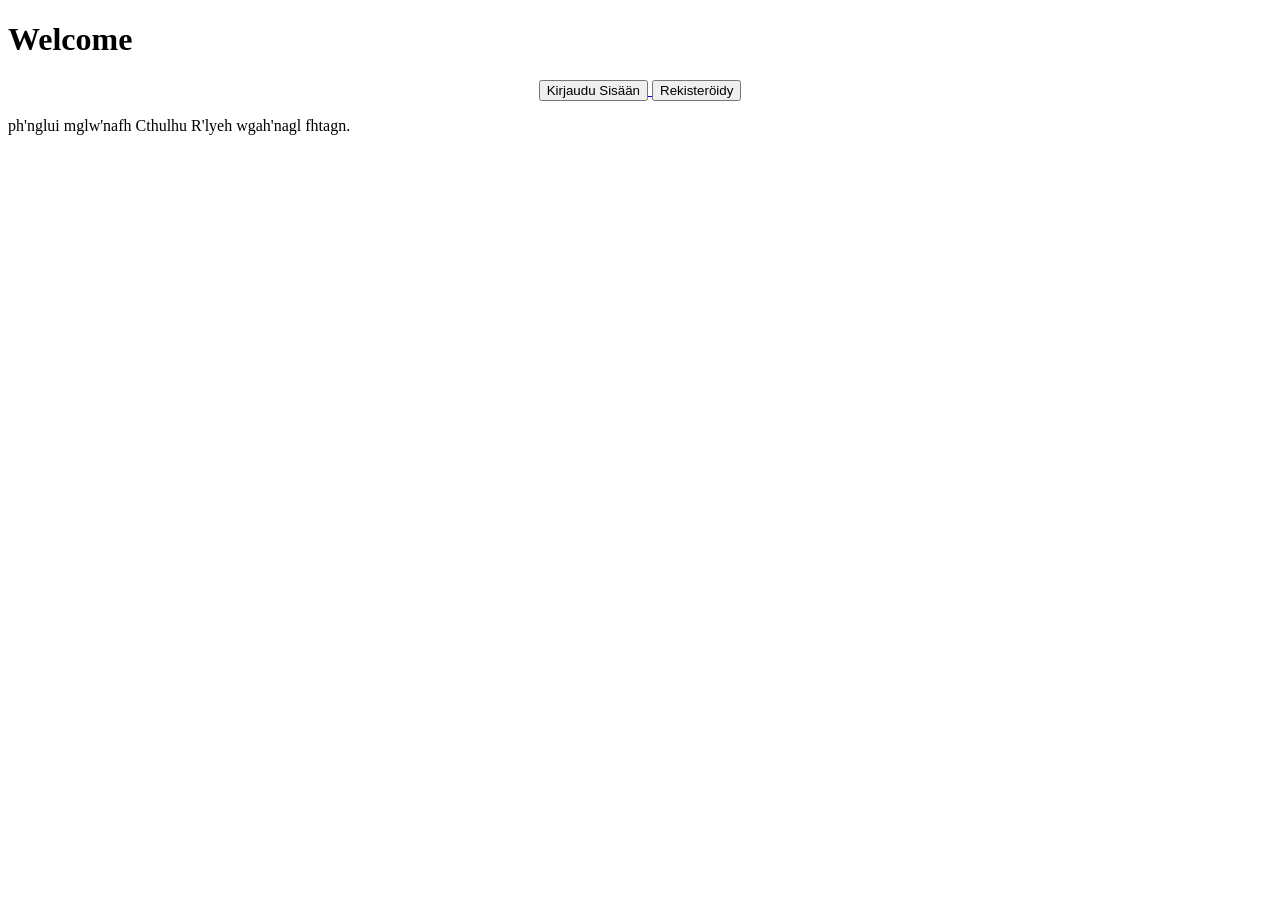
==== Pages/Entrance.html @ 5c8a3d48 "Uusi kansio rakenne" ====
<!DOCTYPE html>
<html lang="fi">
<head>
    <meta charset="UTF-8">
    <meta name="viewport" content="width=device-width, initial-scale=1.0">
    <title>To Do App</title>
    <link rel="stylesheet" href="style.css">
    <script src="app.js" defer></script>
    <style>@import url('https://fonts.googleapis.com/css2?family=New+Rocker&display=swap');
    </style>
</head>
<body>


    

    <h1 class="Welcometxt">Welcome</h1>
    <div class="wrapper">
        <center>
        <a href="/signup.html">
            <Button id="enterBTN">Kirjaudu Sisään</Button>
        </a>
        <a href="/signin.html">
            <Button id="enterBTN">Rekisteröidy</Button>
        </a>
        </center>
    </div>


<footer>
	<p>
        ph'nglui mglw'nafh Cthulhu R'lyeh wgah'nagl fhtagn.
	</p>
</footer>




</body>
</html>
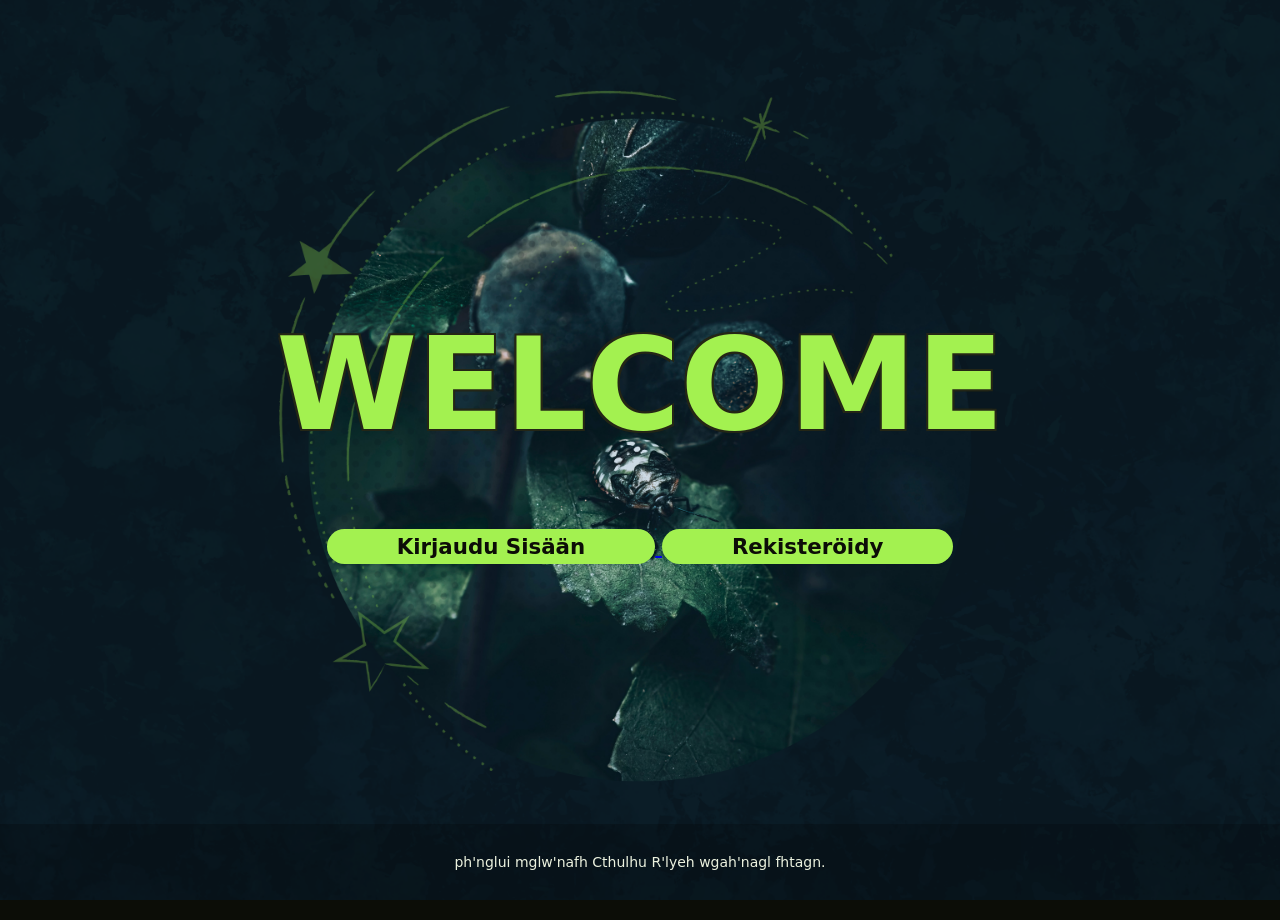
==== commit 00412ffc: "Linkityktset pistetty kuntoon sivuissa" ====
--- a/Pages/Entrance.html
+++ b/Pages/Entrance.html
@@ -4,8 +4,9 @@
     <meta charset="UTF-8">
     <meta name="viewport" content="width=device-width, initial-scale=1.0">
     <title>To Do App</title>
-    <link rel="stylesheet" href="style.css">
-    <script src="app.js" defer></script>
+    <link rel="stylesheet" href="/Assets/Css/style.css">
+    <!--Defer käsky Scriptissä suorittaa JS:n vasta kun html ja css ovat ladanneet ensin-->
+    <script src="/Assets/Js/app.js" defer></script>
     <style>@import url('https://fonts.googleapis.com/css2?family=New+Rocker&display=swap');
     </style>
 </head>
@@ -17,10 +18,10 @@
     <h1 class="Welcometxt">Welcome</h1>
     <div class="wrapper">
         <center>
-        <a href="/signup.html">
+        <a href="/Pages/signin.html">
             <Button id="enterBTN">Kirjaudu Sisään</Button>
         </a>
-        <a href="/signin.html">
+        <a href="/Pages/signup.html">
             <Button id="enterBTN">Rekisteröidy</Button>
         </a>
         </center>
--- a/Assets/Css/style.css
+++ b/Assets/Css/style.css
@@ -0,0 +1,591 @@
+:root{
+    --background: #0C0D07;
+    --primary-color: #242616;
+    --secondary-color: #53593C;
+    --accent-color: #A3F150;
+    --text-color: #ECF2DF;
+    --secondary-text-color: #3c404f;
+    --base-transparent-90: rgba(247, 247, 247, 0.9);
+    --base-transparent-100: rgba(247, 247, 247, 1);
+}
+
+.dark-theme {
+    --background: #F2A7C3;
+    --primary-color: #07090D;
+    --secondary-color:  #A66583;
+    --accent-color: #F2A7C3;
+    --text-color: #BF505A;
+    --secondary-text-color: #2C3A40;
+    --base-transparent-90: rgba(247, 247, 247, 0.9);
+    --base-transparent-100: rgba(247, 247, 247, 1);
+    background-image: url(/Images/Pink-Theme.png);
+}
+
+/*Kun padding ja Margin alussa nollanna, saa kaikki suoraan nolattua*/
+*{
+    margin: 0;
+    padding: 0;
+}
+
+/*Tekstiä varten asetukset, Fontin väri haettu ROOTISTA*/
+html{
+    font-family: "New Rocker", system-ui;
+    font-size: 16pt;
+    color: var(--text-color);
+}
+
+/*Bodyssa annettu minimipituus, vähän paddingiä sekä taustaväri haettu rootista. Flex myös käytössä responsiivisuuden lisäämiseksi*/
+body{
+    background-image: url(/Images/Todo-Background.png);
+    background-repeat: no-repeat;
+    background-size: cover;
+    background-position: center;
+    background-attachment: fixed;
+    transition: background 0.3s ease-in-out;
+    min-height: 100vh; /*Koko näytön kokoinen*/
+    padding: 10px;
+    background-color: var(--background);
+    display: flex;
+    flex-direction: column; /*Flexbox järjestää tavarat nyt pystysuoraan*/
+    align-items: center; /*Keskittää itemit*/
+}
+
+h1 {
+    margin-top: 100px;
+    margin-bottom: 20px;
+    font-size: 5rem; /*h1 otsikko on nyt 3 kertaa suurempi kuin standardi fontti koko*/
+    font-weight: 800; 
+    text-transform: uppercase; 
+    text-align: center;
+    color: var(--accent-color);
+    text-shadow:
+        -2px -2px 0 var(--primary-color),
+        2px -2px 0 var(--primary-color),
+        -2px  2px 0 var(--primary-color),
+        2px  2px 0 var(--primary-color);
+}
+
+.wrapper {
+    width: 700px; /*suurilla näytöillä leveys on 700px*/
+    max-width: 100%; /*huolehtii, että pienemmillä laitteilla leveys on 100%*/
+    display: flex;
+    flex-direction: column;
+    gap: 10px; /*Itemien välissä pieni hengitysrako*/
+}
+
+#todo-input {
+    box-sizing: border-box; /*Pitää kaikki nätisti supussa, vaikka lisäisi paddingiä, helpompi hallita layoutia ja designia, eli height ja width hallitsevat design elementtiä. Kun taas padding ja border vaikuttavat sisennetysti*/
+    padding: 12px 20px; 
+    width: 100%; /*input field on nyt koko Wrapperin kokoinen*/
+    background: none;
+    border: 2px solid var(--secondary-color);
+    border-radius: 1000px; /*pyöristetyt kulmat*/
+    font: inherit; /*perii aiemmat fonttiasetukset*/
+    color: var(--text-color);
+    caret-color: var(--accent-color);
+}
+
+
+/*Poistaa Input kentän 'Highlight' elementin, eri selaimilla on eriväriset highlight värit, kun aloitat kirjoittamisen, jotka saattavat häiritä Appin ulkoasua*/
+#todo-input:focus {
+    outline: none;
+}
+
+
+/*siirretään Add button input-kentän oikeaan reunaan, koska right ja top on 0*/
+form {
+    position: relative;
+}
+
+#add-button {
+    position: absolute;
+    top: 0;
+    right: 0;
+    /*Buttonin tyylit alla*/
+    background-color: var(--accent-color);
+    height: 100%;
+    padding: 0 30px;
+    border: none;
+    border-radius: 1000px;
+    font: inherit;
+    font-weight: 600;
+    color: var(--background);
+    cursor: pointer;
+}
+
+.todo {
+    margin-bottom: 10px;
+    padding: 0 16px;
+    /*Piti vaihtaa VAR väri RBGA:ksi, jotta saan hiukan läpinäkyvyyttä*/
+    background-color: rgba(36, 38, 22, 0.4);
+    border-radius: 15px;
+    display: flex;
+    align-items: center;
+}
+
+
+/*Koska alussa oli määritetty todo padding ja margin 0:ksi, nyt saadaan muokattua niin että teksti kasvaa*/
+.todo .todo-text{
+    padding: 15px;
+    padding-right: 0;
+    flex-grow: 1; /*varmistaa, että teksti osuus vie niin paljon tilaa kuin parent-elementti sallii, työntää iconit reunoihin*/
+    transition: 200ms ease; /*Teksti vaihtaa väriä nätimmin*/
+}
+
+
+/*Flexbox keskittää delete buttonin keskelle pystyy- ja vaakasuoraan Justifyn ja alingin takia. Nappi tausta katosi myös, nyt näkyy vain iconi*/
+.delete-button{
+    padding: 3px;
+    background: none;
+    border: none;
+    display: flex;
+    justify-content: center;
+    align-items: center;
+    cursor: pointer;
+}
+
+
+/*Delete button vaihtaa väriä nätimmin*/
+.delete-button svg {
+    transition: 200ms ease;
+}
+
+.delete-button:hover svg {
+    fill: #BB000C;
+}
+
+/*tehdään ympyrä DONE iconin ympärille, ja varmistetaan, että se pysyy ympyränä*/
+.custom-checkbox {
+    border: 2px solid var(--accent-color);
+    border-radius: 50%;
+    min-height: 20px;
+    min-width: 20px; /*Min height ja width takaa, että ympyrä ei mene luttuun*/
+    display: flex;
+    justify-content: center;
+    align-items: center;
+    flex-shrink: 0; /*takaa ettei muut elementit purista sitä luttuun, eli ympyrä pysyy ympyränä muista elementeistä riippumatta*/
+    transition: 200ms ease; /*tehtävä tehty väri vaihdos näyttää nätimmältä*/
+    cursor: pointer;
+}
+
+
+/*Käytettiin pseudo-classia Checked, jolla saadaan DONE ympyrään väri, kun klikataan sitä*/
+input[type="checkbox"]:checked ~ .custom-checkbox {
+    background-color: var(--accent-color);
+}
+
+/*kun checkbox aktivoituu, meidän svg tulee näkyviin*/
+input[type="checkbox"]:checked ~ .custom-checkbox svg {
+    fill: var(--primary-color);
+}
+
+/*~ on sibling selector, nyt kun on klikattu taskia, sen yli menee viiva ja väri muuttuu harmaaksi*/
+input[type="checkbox"]:checked ~ .todo-text{
+    text-decoration: line-through;
+    color: var(--secondary-color);
+}
+
+/*piilotetaan perus checkbox, jotta vain meidän hieno ympyrä näkyy*/
+input[type="checkbox"]{
+    display: none;
+}
+
+
+/*Mobiili asetukset, vaihdetaan fontti kokoa, add button menee input kentän alle*/
+@media(max-width: 500px){
+    html{
+        font-size: 12pt;
+    }
+    /*Add buttonin asetukset, aikaiseemin se oli liimaattu kiinni absoluuttisella ja nyt se irrotetaan pienemmälle ruudulle inputin alle*/
+    #add-button{
+        position: unset;
+        width: 100%;
+        margin-top: 10px;
+        padding: 15px;
+        height: auto;
+    }
+    h1{
+        margin-top: 50px;
+        font-size: 15vw; /*viewpointwidth, eli ihan pienillä mobiiliruuduilla, otsikko on pienempi verrattuna hiukan isompiin mobiili ruutuihin*/
+    }
+}
+
+/*ENTRANCE PAGE STYLES*/
+
+.Welcometxt {
+    font-size: 6rem;
+}
+
+#enterBTN {
+    background-color: var(--accent-color);
+    height: 100%;
+    padding: 5px 70px;
+    border: none;
+    border-radius: 1000px;
+    font: inherit;
+    font-weight: 600;
+    color: var(--background);
+    cursor: pointer;
+    margin-top: 50px;
+
+}
+
+#enterBTN:hover{
+    background: var(--background);
+    border: 1px solid var(--accent-color);
+    color: var(--text-color);
+    padding: 10px 85px;
+    transform: scale(1.05);
+    transition: ease-in 0.5s;
+}
+
+footer {
+    background-color: rgba(0, 0, 0, 0.2); 
+    color: var(--text-color);
+    padding: 20px;
+    text-align: center;
+    font-size: 14px;
+    bottom: 0;
+    position: fixed;
+    left: 0;
+    right: 0;
+    z-index: 999;
+}
+
+footer p {
+    margin: 10px 0;
+}
+
+footer a {
+    color: var(--accent-color);
+    text-decoration: none;
+}
+
+.Welcometxt {
+    margin-top: 300px;
+}
+
+
+/*LÄPINÄKYVÄ MENU*/
+
+nav {
+        position: fixed;
+        top: 20px;
+        width: 90%;
+        max-width: 1000px;
+        display: flex;
+        justify-content: space-between;
+        align-items: center;
+        padding: 15px 25px;
+        background: rgba(36, 38, 22, 0.2);
+        border-radius: 15px;
+        backdrop-filter: blur(10px);
+        -webkit-backdrop-filter: blur(10px);
+        border: 1px solid var(--secondary-color);
+        color: var(--text-color);
+        z-index: 1000;
+    }
+
+    nav .logo {
+        font-size: 1.5rem;
+        font-weight: bold;
+    }
+
+    nav ul {
+        list-style: none;
+        display: flex;
+        gap: 20px;
+    }
+
+    nav ul li a {
+        text-decoration: none;
+        color: white;
+        font-weight: 500;
+        transition: color 0.3s ease;
+    }
+
+    nav ul li a:hover {
+        color: var(--accent-color);
+    }
+
+    /* MOBIILI MENU */
+    .menu-toggle {
+        display: none;
+        font-size: 12pt;
+        cursor: pointer;
+    }
+
+
+    @media (max-width: 500px) {
+        nav ul {
+            position: absolute;
+            top: 70px;
+            right: 20px;
+            background: rgba(36, 38, 22, 0.2);
+            border-radius: 10px;
+            backdrop-filter: blur(10px);
+            -webkit-backdrop-filter: blur(10px);
+            border: 1px solid var(--accent-color);
+            flex-direction: column;
+            gap: 15px;
+            padding: 15px;
+            display: none;
+        }
+
+        nav ul.active {
+            display: flex;
+        }
+
+        .menu-toggle {
+            display: block;
+        }
+    }
+
+
+/*NOTES OSUUS*/
+
+
+header {
+  display: flex;
+  justify-content: space-between;
+  align-items: center;
+  margin-bottom: 2rem;
+}
+
+.add-note-btn {
+  background: var(--accent-color);
+  color: white;
+  border: none;
+  padding: 0.75rem 1.5rem;
+  border-radius: 0.5rem;
+  cursor: pointer;
+  font-weight: 500;
+  transition: all 0.2s ease;
+}
+
+.add-note-btn:hover {
+  background: var(--background);
+}
+
+.theme-toggle-btn {
+  background: var(--secondary-text-color);
+  color: var(--text-color);
+  border: 1px solid var(--secondary-text-color);
+  padding: 0.75rem 1.5rem;
+  border-radius: 0.5rem;
+  cursor: pointer;
+  font-weight: 500;
+  transition: all 0.2s ease;
+  margin-left: 1rem;
+}
+
+.theme-toggle-btn:hover {
+  background: var(--accent-color);
+  color: white;
+}
+
+
+.notes-grid {
+  display: grid;
+  grid-template-columns: repeat(auto-fill, minmax(300px, 1fr));
+  gap: 1.5rem;
+}
+
+.note-card {
+  background: var(--secondary-text-color);
+  border-radius: 0.75rem;
+  padding: 1.5rem;
+  border: 1px solid var(--secondary-color);
+  transition: all 0.2s ease;
+  position: relative;
+}
+
+.note-card:hover {
+  transform: scale(1.02);
+  box-shadow: 0 2px 15px rgba(0, 0, 0, 0.05);
+}
+
+.note-title {
+  font-size: 1.25rem;
+  font-weight: 600;
+  margin-bottom: 0.75rem;
+  color: var(--text-color);
+  word-wrap: break-word;
+}
+
+.note-content {
+  color: var(--secondary-text-color);
+  line-height: 1.6;
+  margin-bottom: 1rem;
+  word-wrap: break-word;
+  white-space: pre-wrap;
+}
+
+.note-actions {
+  position: absolute;
+  top: 1rem;
+  right: 1rem;
+  display: flex;
+  gap: 0.5rem;
+  opacity: 0;
+  visibility: hidden;
+  transition: all 0.2s ease;
+}
+
+.note-card:hover .note-actions {
+  opacity: 1;
+  visibility: visible;
+}
+
+.edit-btn, .delete-btn {
+  width: 32px;
+  height: 32px;
+  border: none;
+  border-radius: 0.375rem;
+  cursor: pointer;
+  display: flex;
+  align-items: center;
+  justify-content: center;
+  transition: all 0.2s ease;
+  backdrop-filter: blur(10px);
+  background: var(--base-transparent-90);
+  color: var(--text-color);
+  border: 1px solid var(--secondary-color);
+}
+
+.edit-btn:hover {
+  background: var(--base-transparent-100);
+  transform: scale(1.05);
+}
+
+.delete-btn:hover {
+  background: #ff5252;
+  transform: scale(1.05);
+  color: white;
+}
+
+dialog {
+  margin: auto;
+  inset: 0;
+  border: none;
+  border-radius: 1rem;
+  padding: 0;
+  background: var(--secondary-color);
+  color: var(--text-color);
+  max-width: 500px;
+  width: 90vw;
+}
+
+dialog::backdrop {
+  background: rgba(0, 0, 0, 0.1);
+  backdrop-filter: blur(4px);
+}
+
+.dialog-content {
+  padding: 2rem;
+}
+
+.dialog-header {
+  display: flex;
+  justify-content: space-between;
+  align-items: center;
+  margin-bottom: 1.5rem;
+}
+
+.dialog-title {
+  font-size: 1.5rem;
+  font-weight: 600;
+}
+
+.close-btn {
+  background: none;
+  border: none;
+  font-size: 1.5rem;
+  cursor: pointer;
+  color: var(--secondary-text-color);
+  padding: 0.25rem;
+  border-radius: 0.25rem;
+  transition: background 0.2s ease;
+}
+
+.close-btn:hover {
+  background: var(--secondary-color);
+}
+
+.form-group {
+  margin-bottom: 1.5rem;
+}
+
+.form-label {
+  display: block;
+  margin-bottom: 0.5rem;
+  font-weight: 500;
+  color: var(--text-color);
+}
+
+.form-input, .form-textarea {
+  width: 100%;
+  padding: 0.75rem;
+  border: 2px solid var(--secondary-color);
+  border-radius: 0.5rem;
+  font-size: 1rem;
+  transition: border-color 0.2s ease;
+  background: var(--background);
+  color: var(--text-color);
+}
+
+.form-input:focus, .form-textarea:focus {
+  outline: none;
+  border-color: var(--accent-color);
+}
+
+.form-textarea {
+  resize: vertical;
+  min-height: 120px;
+}
+
+.dialog-actions {
+  display: flex;
+  gap: 1rem;
+  justify-content: flex-end;
+}
+
+.cancel-btn, .save-btn {
+  padding: 0.75rem 1.5rem;
+  border: none;
+  border-radius: 0.5rem;
+  cursor: pointer;
+  font-weight: 500;
+  transition: all 0.2s ease;
+}
+
+.cancel-btn {
+  background: var(--accent-color);
+  color: var(--text-color);
+}
+
+.save-btn {
+  background: var(--accent-color);
+  color: white;
+}
+
+.save-btn:hover {
+  background: var(--background);
+}
+
+.empty-state {
+  text-align: center;
+  padding: 4rem 2rem;
+  color: var(--secondary-text-color);
+}
+
+.empty-state h2 {
+  font-size: 1.5rem;
+  margin-bottom: 0.5rem;
+  font-weight: 600;
+}
+
+.empty-state p {
+  font-size: 1rem;
+  margin-bottom: 2rem;
+}
